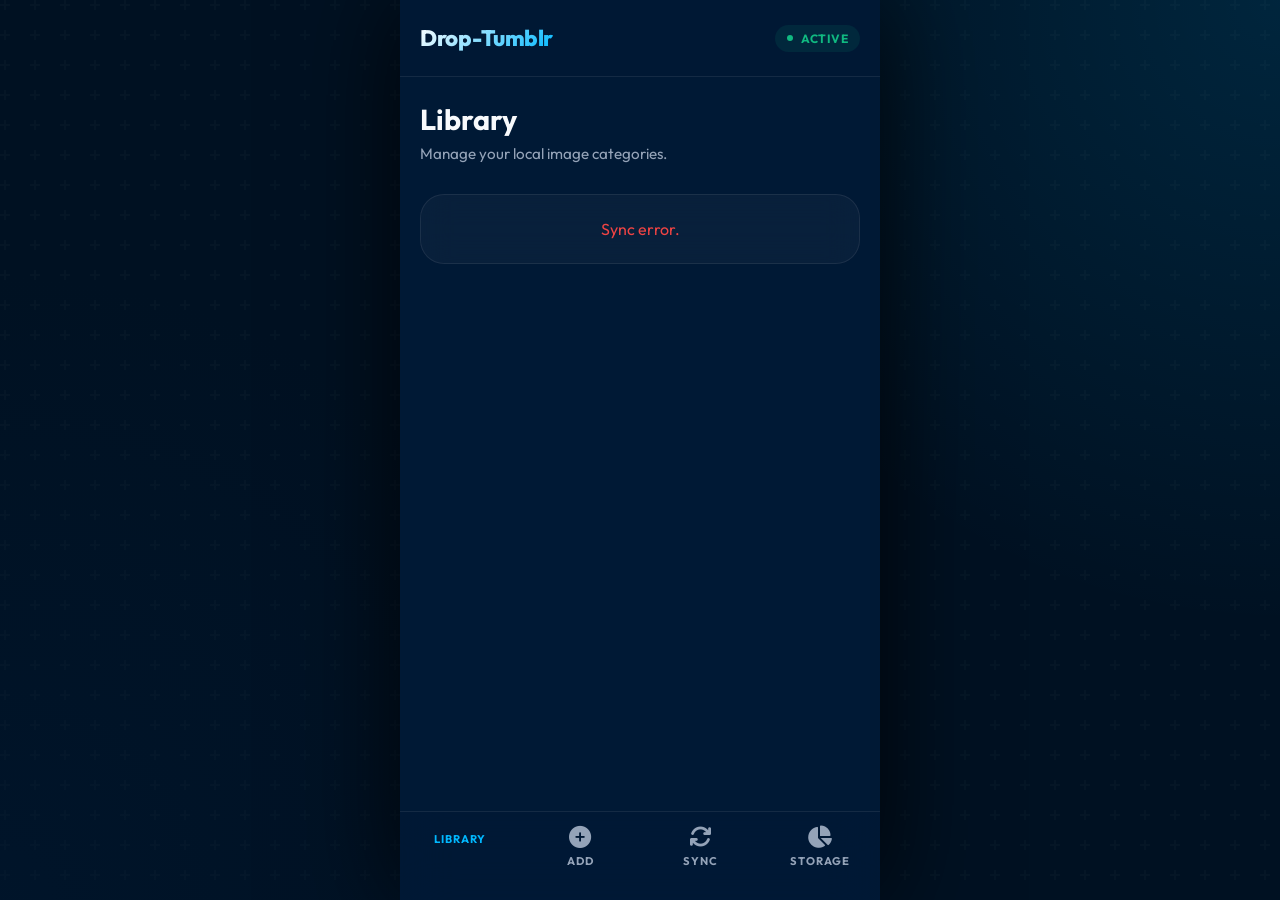
==== templates/index.html @ e31cd3fe "Fix dashboard sync button authorization" ====
<!DOCTYPE html>
<html lang="en">
<head>
    <meta charset="UTF-8">
    <meta name="viewport" content="width=device-width, initial-scale=1.0, maximum-scale=1.0, user-scalable=no">
    <title>Drop-Tumblr | Dashboard</title>
    <link href="https://fonts.googleapis.com/css2?family=Outfit:wght@300;400;600;700;800&family=Inter:wght@400;500;600&display=swap" rel="stylesheet">
    <link rel="stylesheet" href="/static/css/style.css">
    <link rel="stylesheet" href="https://cdnjs.cloudflare.com/ajax/libs/font-awesome/6.4.0/css/all.min.css">
    <meta name="apple-mobile-web-app-capable" content="yes">
    <meta name="apple-mobile-web-app-status-bar-style" content="black-translucent">
</head>
<body>
    <div class="app-container">
        
        <header class="app-header">
            <h1>Drop-Tumblr</h1>
            <div class="status-indicator">
                <span class="pulse"></span> Active
            </div>
        </header>

        <main class="content-area">
            
            <!-- VIEW 1: QUEUE -->
            <section id="view-queue" class="view active">
                <div class="view-header">
                    <h2>Library</h2>
                    <p>Manage your local image categories.</p>
                </div>
                <div id="queue-container" class="queue-list">
                    <div class="loading">Fetching library...</div>
                </div>
            </section>

            <!-- VIEW 2: ADD -->
            <section id="view-add" class="view">
                <div class="view-header">
                    <h2>Add Content</h2>
                    <p>Upload new images to your local folders.</p>
                </div>
                
                <div class="glass-card">
                    <h3><i class="fa-solid fa-cloud-arrow-up"></i> New Image</h3>
                    <form id="upload-form">
                        <div class="form-group">
                            <label>Primary Tag / Category</label>
                            <input type="text" id="board-select" list="boards-list" placeholder="e.g. Architecture" required autocomplete="off">
                            <datalist id="boards-list"></datalist>
                        </div>
                        <div class="form-group">
                            <input type="file" id="image-upload" accept="image/*" required>
                            <label for="image-upload" class="file-upload-label">
                                <i class="fa-solid fa-images"></i>
                                <span>Tap to Choose Gallery</span>
                            </label>
                            <span id="file-name"></span>
                        </div>
                        <button type="submit" class="btn btn-primary" id="upload-btn">
                            <i class="fa-solid fa-plus"></i> Add to Library
                        </button>
                    </form>
                </div>

                <div class="glass-card">
                    <h3><i class="fa-solid fa-quote-left"></i> Captions</h3>
                    <form id="titles-form">
                        <div class="form-group">
                            <label>New Phrases (One per line)</label>
                            <textarea id="title-phrases" rows="3" placeholder="Minimalist Life&#10;Incredible Details" required></textarea>
                        </div>
                        <button type="submit" class="btn btn-secondary">Save Phrases</button>
                    </form>
                </div>
            </section>

            <!-- VIEW 3: RECENT -->
            <section id="view-activity" class="view">
                <div class="view-header">
                    <h2>Operations</h2>
                    <p>Sync status and manual controls.</p>
                </div>
                
                <div class="glass-card text-center">
                    <p style="margin-bottom: 20px; font-size: 0.9rem; color: var(--text-muted);">
                        Ready to move all images from Library to Tumblr Queue?
                    </p>
                    <button id="test-bot-btn" class="btn btn-primary">
                        <i class="fa-solid fa-rotate"></i> Sync to Tumblr
                    </button>
                </div>

                <div id="activity-container" class="activity-list">
                    <div class="loading">Loading logs...</div>
                </div>
            </section>

            <!-- VIEW 4: SETTINGS -->
            <section id="view-settings" class="view">
                <div class="view-header">
                    <h2>Maintenance</h2>
                    <p>Monitor storage and clean up.</p>
                </div>
                
                <div class="glass-card">
                    <h3><i class="fa-solid fa-database"></i> Storage Status</h3>
                    <div class="storage-meter">
                        <div class="storage-header">
                            <span id="storage-used">0 MB</span>
                            <span id="storage-total">512 MB</span>
                        </div>
                        <div class="storage-bar">
                            <div id="storage-fill" class="storage-fill" style="width: 0%"></div>
                        </div>
                    </div>
                    <p style="font-size: 0.75rem; color: var(--text-muted); margin-top: 12px; line-height: 1.4;">
                        Images in 'Done' folder are auto-deleted after 48 hours to preserve space.
                    </p>
                </div>
                
                <div class="glass-card" style="border-color: rgba(239, 68, 68, 0.2);">
                    <h3 style="color: var(--danger);"><i class="fa-solid fa-trash-can"></i> Force Cleanup</h3>
                    <p style="font-size: 0.85rem; margin-bottom: 20px;">Immediately delete all images from the 'Done' folder.</p>
                    <button id="clear-done-btn" class="btn btn-danger">Clear Done Folder</button>
                </div>
            </section>

        </main>

        <nav class="bottom-nav">
            <button class="nav-item active" data-target="view-queue">
                <i class="fa-solid fa-grid-2"></i>
                <span>Library</span>
            </button>
            <button class="nav-item" data-target="view-add">
                <i class="fa-solid fa-circle-plus"></i>
                <span>Add</span>
            </button>
            <button class="nav-item" data-target="view-activity">
                <i class="fa-solid fa-arrows-rotate"></i>
                <span>Sync</span>
            </button>
            <button class="nav-item" data-target="view-settings">
                <i class="fa-solid fa-chart-pie"></i>
                <span>Storage</span>
            </button>
        </nav>

        <div id="toast-container" class="toast-container"></div>
    </div>

    <script>
        window.SYNC_TOKEN = "{{ sync_token }}";
    </script>
    <script src="/static/js/main.js"></script>
</body>
</html>
---- static/css/style.css ----
:root {
    --bg-dark: #001935;
    --bg-darker: #001122;
    --text-main: #f8fafc;
    --text-muted: #94a3b8;
    --accent: #00b8ff;
    --accent-hover: #0096d1;
    --card-bg: rgba(255, 255, 255, 0.03);
    --card-border: rgba(255, 255, 255, 0.08);
    --success: #10b981;
    --danger: #ef4444;
    --danger-hover: #b91c1c;
    --glass: rgba(0, 25, 53, 0.7);
}

* {
    margin: 0;
    padding: 0;
    box-sizing: border-box;
    font-family: 'Outfit', 'Inter', sans-serif;
    -webkit-tap-highlight-color: transparent;
}

body {
    background-color: var(--bg-darker);
    background-image: 
        radial-gradient(circle at top right, rgba(0, 184, 255, 0.12), transparent 40%),
        radial-gradient(circle at bottom left, rgba(0, 25, 53, 0.4), transparent 40%),
        url("data:image/svg+xml,%3Csvg width='60' height='60' viewBox='0 0 60 60' xmlns='http://www.w3.org/2000/svg'%3E%3Cg fill='none' fill-rule='evenodd'%3E%3Cg fill='%23ffffff' fill-opacity='0.02'%3E%3Cpath d='M36 34v-4h-2v4h-4v2h4v4h2v-4h4v-2h-4zm0-30V0h-2v4h-4v2h4v4h2V6h4V4h-4zM6 34v-4H4v4H0v2h4v4h2v-4h4v-2H6zM6 4V0H4v4H0v2h4v4h2V6h4V4H6z'/%3E%3C/g%3E%3C/g%3E%3C/svg%3E");
    color: var(--text-main);
    min-height: 100vh;
    display: flex;
    justify-content: center;
}

.app-container {
    width: 100%;
    max-width: 480px;
    height: 100vh;
    display: flex;
    flex-direction: column;
    position: relative;
    background-color: var(--bg-dark);
    box-shadow: 0 0 100px rgba(0,0,0,0.8);
    overflow: hidden;
}

/* Header Styling */
.app-header {
    display: flex;
    justify-content: space-between;
    align-items: center;
    padding: 24px 20px;
    background: var(--glass);
    backdrop-filter: blur(20px);
    border-bottom: 1px solid var(--card-border);
    z-index: 10;
}

.app-header h1 {
    font-size: 1.4rem;
    font-weight: 800;
    letter-spacing: -0.5px;
    background: linear-gradient(135deg, #fff 0%, #00b8ff 100%);
    -webkit-background-clip: text;
    -webkit-text-fill-color: transparent;
}

.status-indicator {
    display: flex;
    align-items: center;
    gap: 8px;
    font-size: 0.75rem;
    background: rgba(16, 185, 129, 0.1);
    padding: 6px 12px;
    border-radius: 20px;
    color: var(--success);
    font-weight: 700;
    text-transform: uppercase;
    letter-spacing: 0.5px;
}

.pulse {
    width: 6px;
    height: 6px;
    background-color: var(--success);
    border-radius: 50%;
    box-shadow: 0 0 0 0 rgba(16, 185, 129, 0.7);
    animation: pulse-animation 2s infinite;
}

@keyframes pulse-animation {
    0% { box-shadow: 0 0 0 0 rgba(16, 185, 129, 0.7); }
    70% { box-shadow: 0 0 0 8px rgba(16, 185, 129, 0); }
    100% { box-shadow: 0 0 0 0 rgba(16, 185, 129, 0); }
}

/* Content Transitions */
.content-area {
    flex: 1;
    overflow-y: auto;
    padding: 24px 20px;
    padding-bottom: 100px;
    scrollbar-width: none;
}

.content-area::-webkit-scrollbar { display: none; }

.view {
    display: none;
    animation: slideIn 0.4s cubic-bezier(0.16, 1, 0.3, 1);
}

.view.active { display: block; }

@keyframes slideIn {
    from { opacity: 0; transform: translateY(20px) scale(0.98); }
    to { opacity: 1; transform: translateY(0) scale(1); }
}

.view-header { margin-bottom: 28px; }
.view-header h2 { font-size: 1.8rem; font-weight: 700; margin-bottom: 6px; }
.view-header p { color: var(--text-muted); font-size: 0.95rem; line-height: 1.5; }

/* Premium Cards */
.glass-card {
    background: var(--card-bg);
    border: 1px solid var(--card-border);
    border-radius: 24px;
    padding: 24px;
    backdrop-filter: blur(16px);
    margin-bottom: 20px;
    transition: all 0.3s ease;
}

.glass-card:hover { border-color: rgba(0, 184, 255, 0.3); }

.glass-card h3 {
    font-size: 1.1rem;
    font-weight: 600;
    margin-bottom: 20px;
    display: flex;
    align-items: center;
    gap: 12px;
    color: var(--text-main);
}

.glass-card h3 i { color: var(--accent); font-size: 1.2rem; }

/* Forms & Inputs */
.form-group { margin-bottom: 20px; }
.form-group label {
    display: block;
    font-size: 0.8rem;
    font-weight: 600;
    color: var(--text-muted);
    margin-bottom: 10px;
    text-transform: uppercase;
    letter-spacing: 1px;
}

input[type="text"], textarea {
    width: 100%;
    background: rgba(0,0,0,0.3);
    border: 1px solid var(--card-border);
    color: white;
    padding: 16px;
    border-radius: 12px;
    font-size: 1rem;
    outline: none;
    transition: all 0.2s;
}

input[type="text"]:focus, textarea:focus {
    border-color: var(--accent);
    background: rgba(0,0,0,0.5);
    box-shadow: 0 0 0 4px rgba(0, 184, 255, 0.1);
}

/* File Upload */
.file-upload-label {
    display: flex;
    flex-direction: column;
    align-items: center;
    justify-content: center;
    gap: 12px;
    background: rgba(255,255,255,0.02);
    border: 2px dashed var(--card-border);
    padding: 32px 20px;
    border-radius: 16px;
    cursor: pointer;
    transition: all 0.3s;
}

.file-upload-label i { font-size: 2rem; color: var(--accent); opacity: 0.7; }
.file-upload-label:hover { background: rgba(0, 184, 255, 0.05); border-color: var(--accent); }
.file-upload-label:hover i { opacity: 1; transform: translateY(-2px); }

#file-name {
    margin-top: 12px;
    font-size: 0.85rem;
    font-weight: 500;
    color: var(--success);
    display: none;
}

/* Buttons */
.btn {
    width: 100%;
    padding: 18px;
    border-radius: 14px;
    border: none;
    font-size: 1rem;
    font-weight: 700;
    cursor: pointer;
    transition: all 0.3s cubic-bezier(0.4, 0, 0.2, 1);
    display: flex;
    align-items: center;
    justify-content: center;
    gap: 10px;
}

.btn-primary { background: linear-gradient(135deg, var(--accent), #0096d1); color: white; box-shadow: 0 8px 20px rgba(0, 184, 255, 0.2); }
.btn-primary:hover { transform: translateY(-2px); box-shadow: 0 12px 24px rgba(0, 184, 255, 0.3); }
.btn-primary:active { transform: translateY(0); }

.btn-secondary { background: rgba(255,255,255,0.05); color: white; border: 1px solid var(--card-border); }
.btn-secondary:hover { background: rgba(255,255,255,0.1); }

.btn-danger { background: #ef4444; color: white; }
.btn-outline { background: transparent; color: var(--accent); border: 1.5px solid var(--accent); }
.btn-outline:hover { background: rgba(0, 184, 255, 0.1); }

/* Queue List Premium */
.queue-item {
    background: rgba(255, 255, 255, 0.02);
    border: 1px solid var(--card-border);
    border-radius: 20px;
    padding: 20px;
    margin-bottom: 16px;
    animation: fadeIn 0.5s ease forwards;
}

.queue-header { display: flex; justify-content: space-between; align-items: flex-end; margin-bottom: 14px; }
.board-name { font-weight: 700; font-size: 1.1rem; }
.image-count { color: var(--text-muted); font-size: 0.85rem; font-weight: 500; }

.progress-track { height: 10px; background: rgba(0,0,0,0.4); border-radius: 10px; overflow: hidden; padding: 2px; }
.progress-fill { height: 100%; border-radius: 8px; background: linear-gradient(90deg, var(--accent), #60a5fa); transition: width 1s cubic-bezier(0.16, 1, 0.3, 1); }
.progress-fill.low { background: linear-gradient(90deg, #f59e0b, #fbbf24); }
.progress-fill.empty { background: linear-gradient(90deg, #ef4444, #f87171); }

/* Activity List Premium */
.activity-item {
    display: flex;
    gap: 16px;
    background: rgba(255, 255, 255, 0.02);
    border: 1px solid var(--card-border);
    border-radius: 18px;
    padding: 16px;
    margin-bottom: 14px;
}

.activity-icon {
    width: 44px; height: 44px; border-radius: 14px; display: flex; align-items: center; justify-content: center; font-size: 1.2rem; flex-shrink: 0;
}

.activity-icon.success { background: rgba(16, 185, 129, 0.15); color: var(--success); }
.activity-icon.error { background: rgba(239, 68, 68, 0.15); color: var(--danger); }

.activity-details h4 { font-size: 0.95rem; font-weight: 600; margin-bottom: 4px; overflow: hidden; text-overflow: ellipsis; white-space: nowrap; max-width: 250px; }
.activity-details p { font-size: 0.8rem; color: var(--text-muted); margin-bottom: 4px; font-weight: 500; }
.activity-time { font-size: 0.75rem; color: rgba(255,255,255,0.3); font-weight: 400; }

/* Navigation Premium */
.bottom-nav {
    position: absolute;
    bottom: 0; left: 0; width: 100%;
    display: flex; justify-content: space-around;
    background: rgba(0, 25, 53, 0.85);
    backdrop-filter: blur(25px);
    border-top: 1px solid var(--card-border);
    padding: 14px 0 32px 0;
    z-index: 100;
}

.nav-item {
    background: none; border: none; color: var(--text-muted);
    display: flex; flex-direction: column; align-items: center; gap: 6px;
    font-size: 0.7rem; font-weight: 700; text-transform: uppercase; letter-spacing: 1px;
    cursor: pointer; transition: all 0.3s; width: 25%;
}

.nav-item i { font-size: 1.4rem; transition: all 0.3s; }
.nav-item.active { color: var(--accent); }
.nav-item.active i { transform: translateY(-4px) scale(1.1); text-shadow: 0 4px 10px rgba(0, 184, 255, 0.4); }

/* Storage Meter */
.storage-meter {
    margin-top: 10px;
    background: rgba(0,0,0,0.3);
    padding: 12px;
    border-radius: 12px;
}
.storage-header { display: flex; justify-content: space-between; font-size: 0.75rem; margin-bottom: 8px; font-weight: 600; color: var(--text-muted); }
.storage-bar { height: 4px; background: rgba(255,255,255,0.05); border-radius: 2px; overflow: hidden; }
.storage-fill { height: 100%; background: var(--accent); border-radius: 2px; transition: width 1s; }

/* Toast Notifications */
.toast-container { position: absolute; top: 24px; left: 50%; transform: translateX(-50%); width: 90%; z-index: 200; display: flex; flex-direction: column; gap: 12px; pointer-events: none; }
.toast {
    background: rgba(15, 23, 42, 0.95);
    border: 1px solid var(--card-border);
    border-left: 4px solid var(--accent);
    color: white; padding: 18px; border-radius: 16px;
    box-shadow: 0 20px 40px rgba(0,0,0,0.4);
    display: flex; align-items: center; gap: 14px;
    animation: slideDown 0.4s cubic-bezier(0.16, 1, 0.3, 1) forwards, fadeOut 0.4s ease 2.6s forwards;
    backdrop-filter: blur(12px);
}
.toast.success { border-left-color: var(--success); }
.toast.error { border-left-color: var(--danger); }

@keyframes slideDown { from { transform: translateY(-30px); opacity: 0; } to { transform: translateY(0); opacity: 1; } }
@keyframes fadeOut { from { opacity: 1; } to { opacity: 0; transform: translateY(-10px); } }

/* Utils */
.mt-4 { margin-top: 24px; }
.text-center { text-align: center; }
.text-danger { color: var(--danger); }
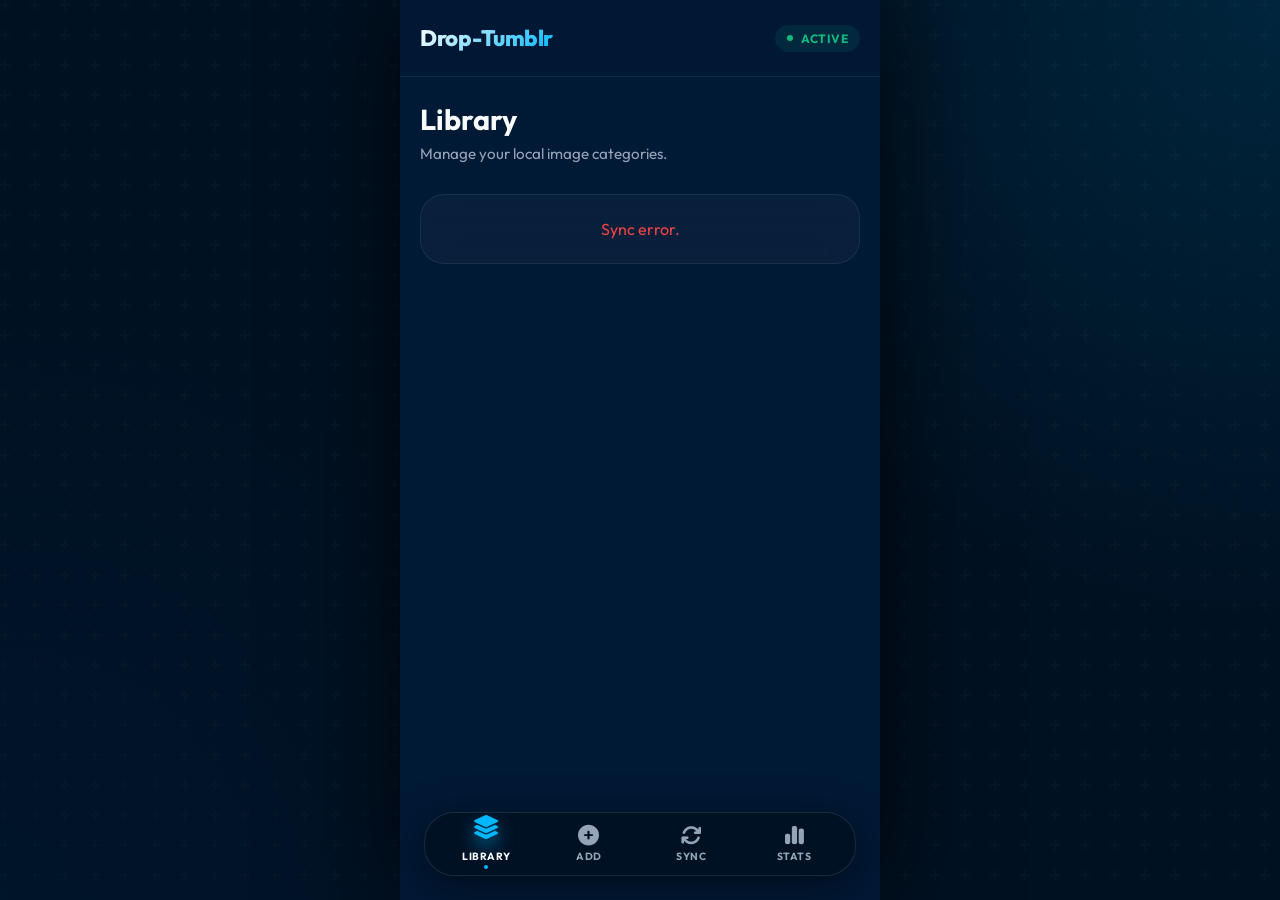
==== commit 0da7e2d6: "Phase 2: Live Analytics Dashboard & Database" ====
--- a/templates/index.html
+++ b/templates/index.html
@@ -49,12 +49,13 @@
                             <datalist id="boards-list"></datalist>
                         </div>
                         <div class="form-group">
-                            <input type="file" id="image-upload" accept="image/*" required>
+                            <input type="file" id="image-upload" accept="image/*" multiple required>
                             <label for="image-upload" class="file-upload-label">
                                 <i class="fa-solid fa-images"></i>
-                                <span>Tap to Choose Gallery</span>
+                                <span>Tap to Choose Gallery (Select Multiple)</span>
                             </label>
-                            <span id="file-name"></span>
+                            <div id="upload-preview-container" class="preview-grid"></div>
+                            <span id="file-name" style="display:none; text-align:center; margin-top:10px; font-size:0.9rem; color:var(--text-muted);"></span>
                         </div>
                         <button type="submit" class="btn btn-primary" id="upload-btn">
                             <i class="fa-solid fa-plus"></i> Add to Library
@@ -63,7 +64,23 @@
                 </div>
 
                 <div class="glass-card">
-                    <h3><i class="fa-solid fa-quote-left"></i> Captions</h3>
+                    <h3><i class="fa-solid fa-tags"></i> Category Tags</h3>
+                    <form id="tags-form">
+                        <div class="form-group">
+                            <label>Category (Board)</label>
+                            <input type="text" id="tag-category-select" list="boards-list" placeholder="e.g. Architecture" required autocomplete="off">
+                        </div>
+                        <div class="form-group">
+                            <label>Tags Pool (Comma separated, 100+ recommended)</label>
+                            <textarea id="category-tags-input" rows="4" placeholder="aesthetic, minimal, city, vibes..." required></textarea>
+                            <small style="color:var(--text-muted); display:block; margin-top:5px;">Bot will pick 10 random tags per post.</small>
+                        </div>
+                        <button type="submit" class="btn btn-secondary">Save Tags</button>
+                    </form>
+                </div>
+                
+                <div class="glass-card">
+                    <h3><i class="fa-solid fa-quote-left"></i> Global Captions</h3>
                     <form id="titles-form">
                         <div class="form-group">
                             <label>New Phrases (One per line)</label>
@@ -95,11 +112,32 @@
                 </div>
             </section>
 
-            <!-- VIEW 4: SETTINGS -->
-            <section id="view-settings" class="view">
+            <!-- VIEW 4: STATS & STORAGE -->
+            <section id="view-stats" class="view">
                 <div class="view-header">
-                    <h2>Maintenance</h2>
-                    <p>Monitor storage and clean up.</p>
+                    <h2>Command Center</h2>
+                    <p>Live Tumblr analytics and system health.</p>
+                </div>
+
+                <div class="glass-card">
+                    <h3><i class="fa-brands fa-tumblr"></i> Live Tumblr Stats</h3>
+                    <div style="display: flex; gap: 15px; margin-bottom: 15px;">
+                        <div style="flex: 1; background: rgba(0,0,0,0.3); padding: 15px; border-radius: 12px; text-align: center;">
+                            <span style="font-size: 0.8rem; color: var(--text-muted); text-transform: uppercase;">Followers</span>
+                            <div id="stat-followers" style="font-size: 1.8rem; font-weight: 700; color: var(--accent);">--</div>
+                        </div>
+                        <div style="flex: 1; background: rgba(0,0,0,0.3); padding: 15px; border-radius: 12px; text-align: center;">
+                            <span style="font-size: 0.8rem; color: var(--text-muted); text-transform: uppercase;">Total Posts</span>
+                            <div id="stat-posts" style="font-size: 1.8rem; font-weight: 700; color: var(--accent);">--</div>
+                        </div>
+                    </div>
+                    <div style="background: rgba(0,0,0,0.3); padding: 15px; border-radius: 12px; display: flex; justify-content: space-between; align-items: center;">
+                        <div>
+                            <span style="font-size: 0.8rem; color: var(--text-muted); text-transform: uppercase; display:block;">Live Queue</span>
+                            <div style="font-size: 1.2rem; font-weight: 600;"><span id="stat-queue">--</span> Posts Scheduled</div>
+                        </div>
+                        <i class="fa-solid fa-clock" style="font-size: 2rem; color: rgba(255,255,255,0.1);"></i>
+                    </div>
                 </div>
                 
                 <div class="glass-card">
@@ -129,7 +167,7 @@
 
         <nav class="bottom-nav">
             <button class="nav-item active" data-target="view-queue">
-                <i class="fa-solid fa-grid-2"></i>
+                <i class="fa-solid fa-layer-group"></i>
                 <span>Library</span>
             </button>
             <button class="nav-item" data-target="view-add">
@@ -140,9 +178,9 @@
                 <i class="fa-solid fa-arrows-rotate"></i>
                 <span>Sync</span>
             </button>
-            <button class="nav-item" data-target="view-settings">
-                <i class="fa-solid fa-chart-pie"></i>
-                <span>Storage</span>
+            <button class="nav-item" data-target="view-stats">
+                <i class="fa-solid fa-chart-simple"></i>
+                <span>Stats</span>
             </button>
         </nav>
 
--- a/static/css/style.css
+++ b/static/css/style.css
@@ -272,28 +272,55 @@
 .activity-details p { font-size: 0.8rem; color: var(--text-muted); margin-bottom: 4px; font-weight: 500; }
 .activity-time { font-size: 0.75rem; color: rgba(255,255,255,0.3); font-weight: 400; }
 
-/* Navigation Premium */
+/* Navigation Premium (Floating Pill) */
 .bottom-nav {
     position: absolute;
-    bottom: 0; left: 0; width: 100%;
+    bottom: 24px; left: 50%; 
+    transform: translateX(-50%);
+    width: 90%;
     display: flex; justify-content: space-around;
-    background: rgba(0, 25, 53, 0.85);
+    background: rgba(0, 17, 34, 0.85);
     backdrop-filter: blur(25px);
-    border-top: 1px solid var(--card-border);
-    padding: 14px 0 32px 0;
+    border: 1px solid rgba(255, 255, 255, 0.1);
+    border-radius: 30px;
+    padding: 12px 10px;
     z-index: 100;
+    box-shadow: 0 10px 40px rgba(0, 0, 0, 0.5);
 }
 
 .nav-item {
     background: none; border: none; color: var(--text-muted);
-    display: flex; flex-direction: column; align-items: center; gap: 6px;
-    font-size: 0.7rem; font-weight: 700; text-transform: uppercase; letter-spacing: 1px;
-    cursor: pointer; transition: all 0.3s; width: 25%;
-}
-
-.nav-item i { font-size: 1.4rem; transition: all 0.3s; }
-.nav-item.active { color: var(--accent); }
-.nav-item.active i { transform: translateY(-4px) scale(1.1); text-shadow: 0 4px 10px rgba(0, 184, 255, 0.4); }
+    display: flex; flex-direction: column; align-items: center; gap: 4px;
+    font-size: 0.65rem; font-weight: 700; text-transform: uppercase; letter-spacing: 0.5px;
+    cursor: pointer; transition: all 0.3s cubic-bezier(0.4, 0, 0.2, 1); width: 25%;
+    position: relative;
+}
+
+.nav-item i { font-size: 1.3rem; transition: all 0.3s cubic-bezier(0.4, 0, 0.2, 1); }
+.nav-item.active { color: #fff; }
+.nav-item.active i { 
+    transform: translateY(-8px) scale(1.15); 
+    color: var(--accent);
+    text-shadow: 0 8px 16px rgba(0, 184, 255, 0.5); 
+}
+
+/* Little active dot indicator */
+.nav-item::after {
+    content: '';
+    position: absolute;
+    bottom: -6px;
+    width: 4px;
+    height: 4px;
+    background: var(--accent);
+    border-radius: 50%;
+    opacity: 0;
+    transition: all 0.3s cubic-bezier(0.4, 0, 0.2, 1);
+    transform: translateY(10px);
+}
+.nav-item.active::after {
+    opacity: 1;
+    transform: translateY(0);
+}
 
 /* Storage Meter */
 .storage-meter {
@@ -328,3 +355,18 @@
 .mt-4 { margin-top: 24px; }
 .text-center { text-align: center; }
 .text-danger { color: var(--danger); }
+
+/* Bulk Upload Preview */
+.preview-grid {
+    display: grid;
+    grid-template-columns: repeat(auto-fill, minmax(60px, 1fr));
+    gap: 10px;
+    margin-top: 15px;
+}
+.preview-grid img {
+    width: 100%;
+    height: 60px;
+    object-fit: cover;
+    border-radius: 8px;
+    border: 1px solid rgba(255, 255, 255, 0.1);
+}
